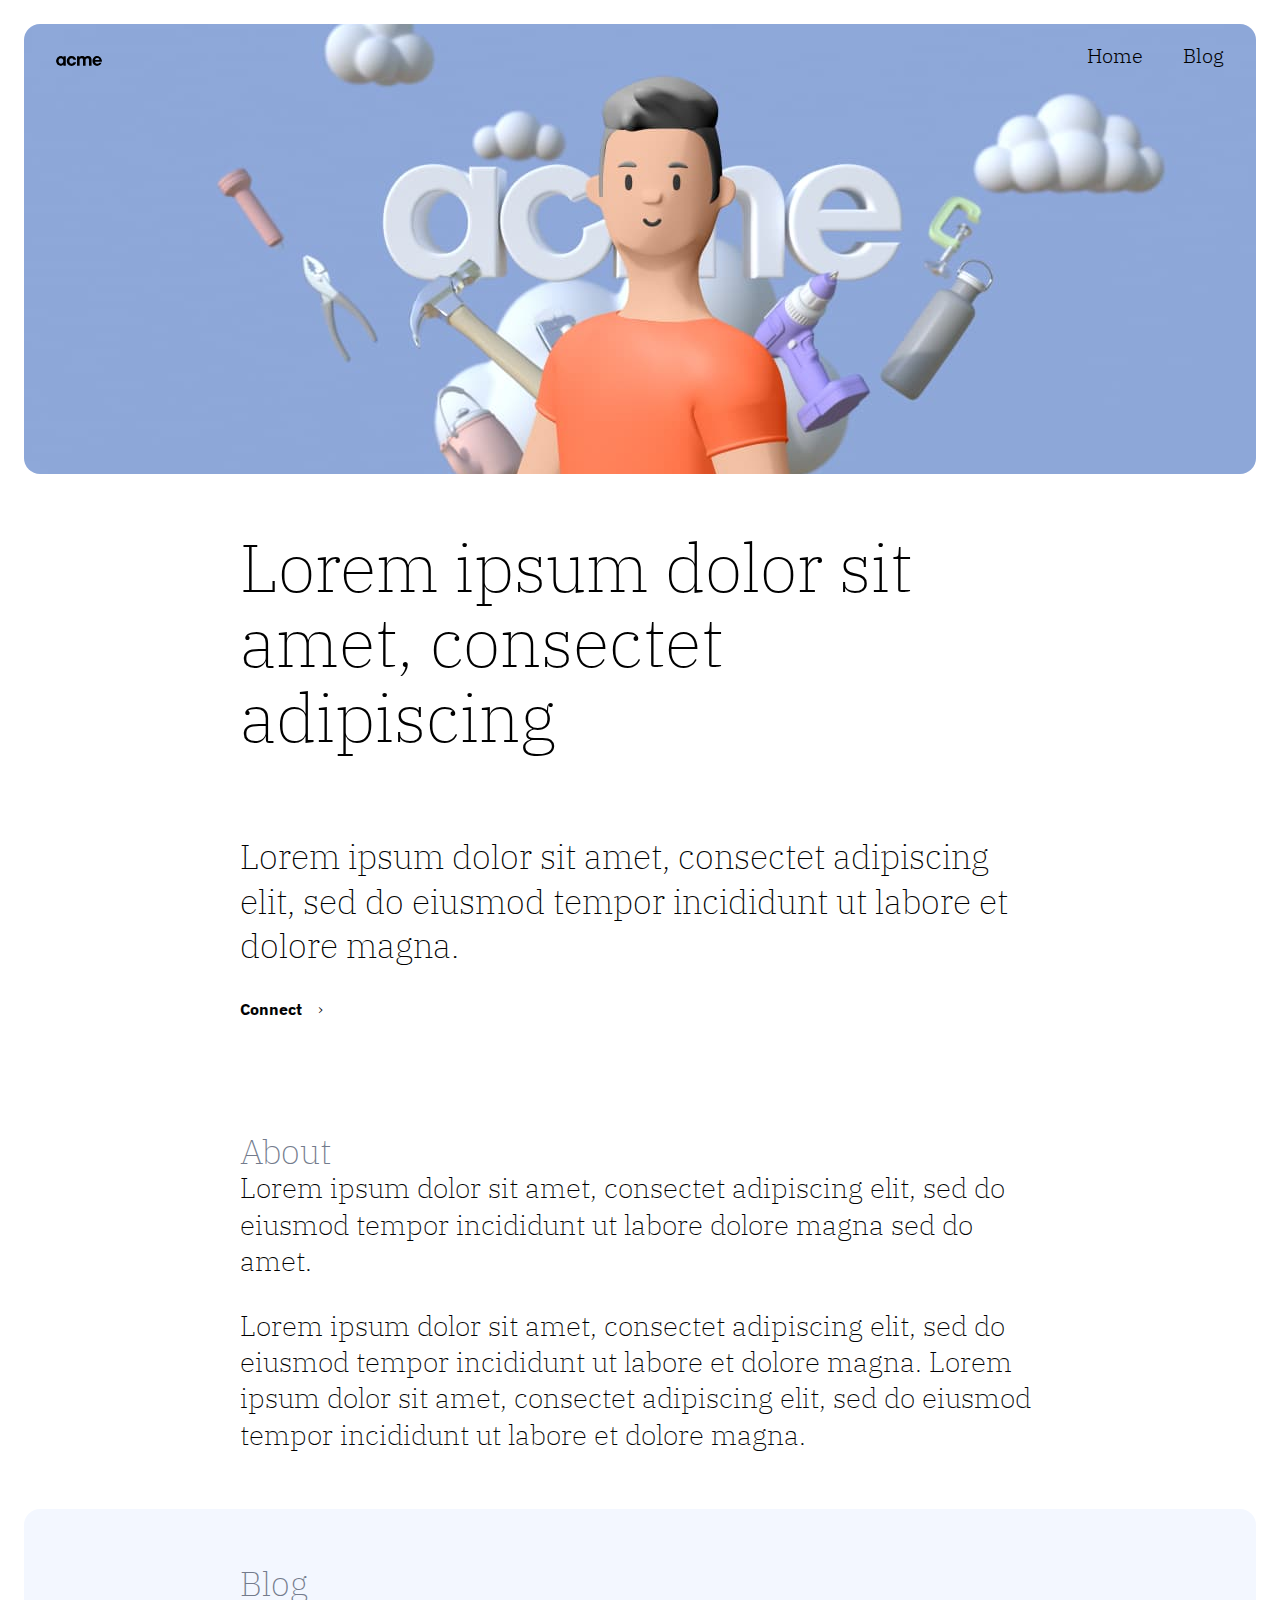
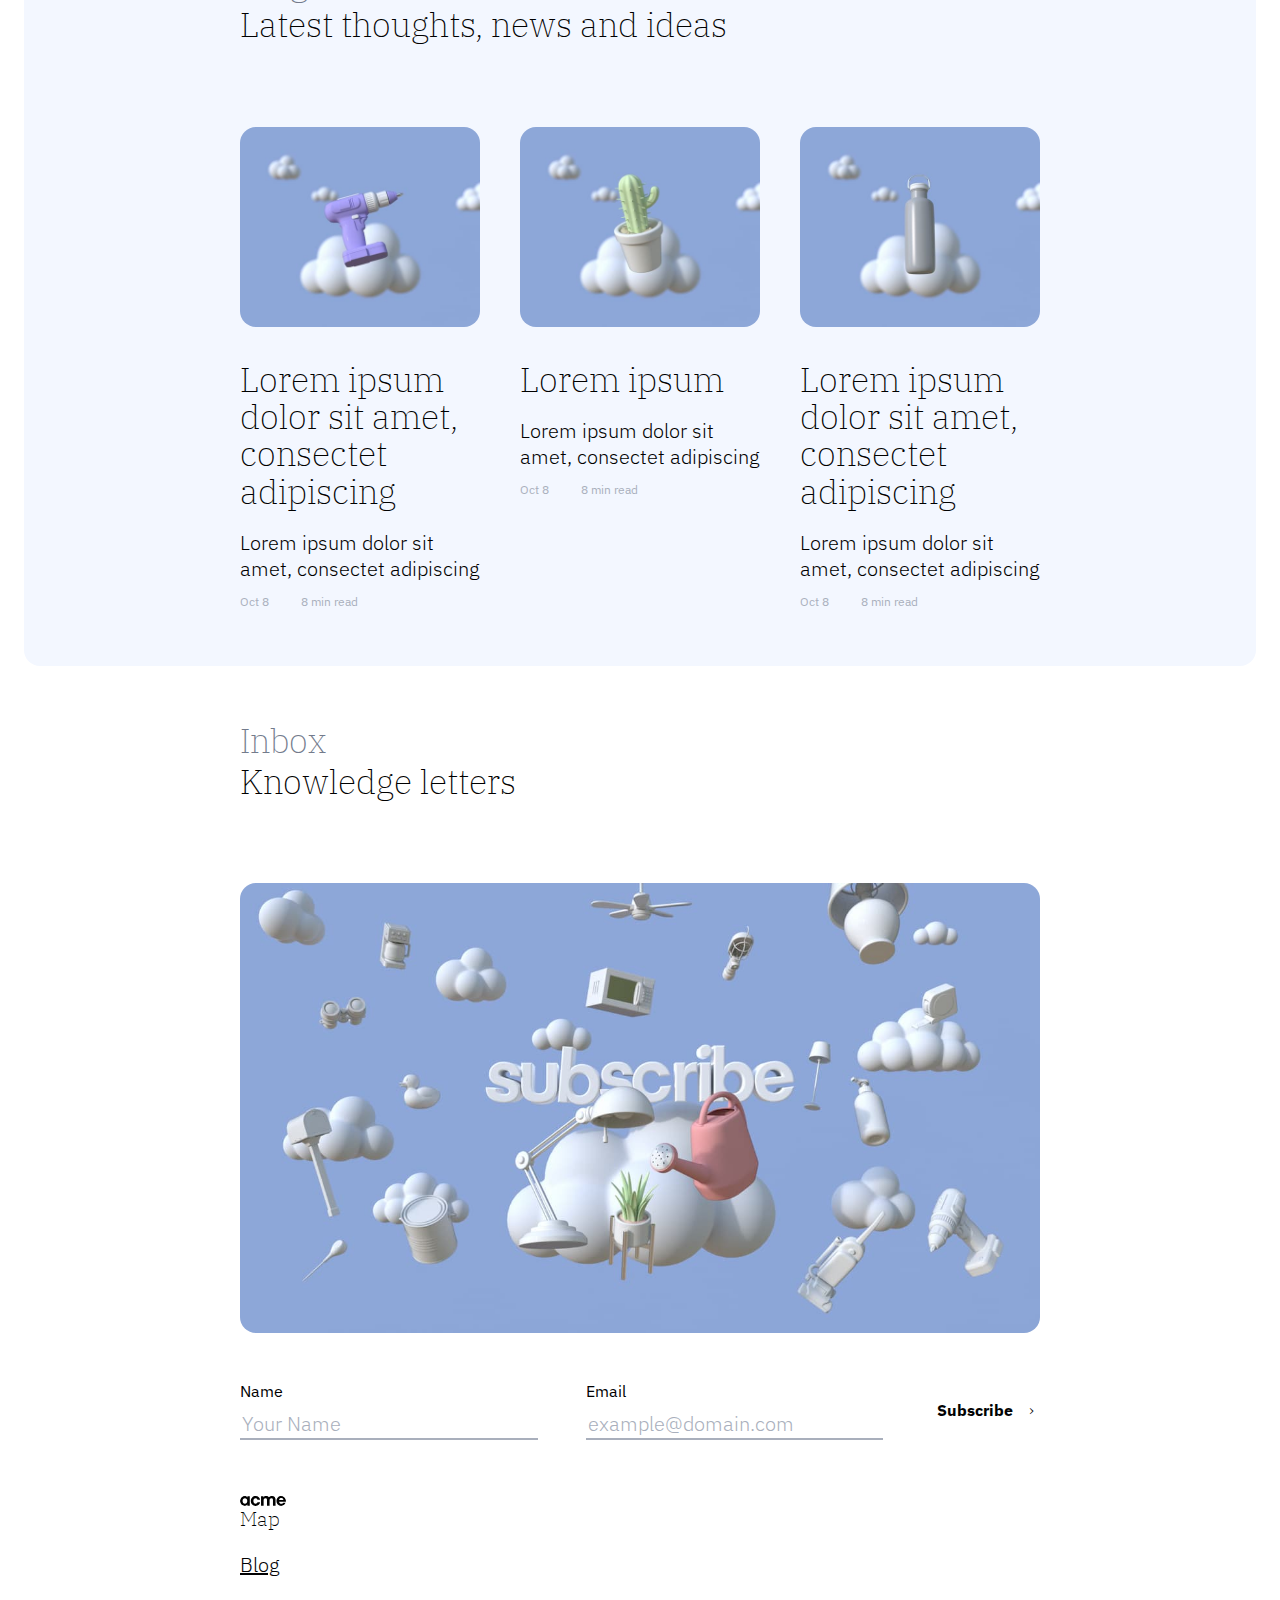
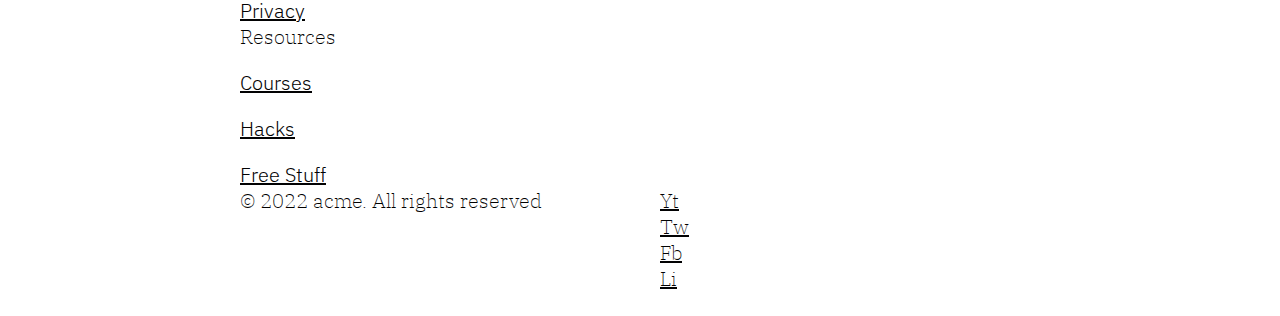
==== index.html @ b39e0bd2 "fixed form in cta section" ====
<!DOCTYPE html>
<html lang="en">
  <head>
    <meta charset="UTF-8" />
    <meta name="viewport" content="width=device-width, initial-scale=1.0" />
    <title>Document</title>
    <link
      href="https://fonts.googleapis.com/css2?family=IBM+Plex+Sans:wght@300;400;600&family=IBM+Plex+Serif:wght@200&display=swap"
      rel="stylesheet"
    />

    <link rel="stylesheet" href="style.css" />
  </head>

  <body>
    <header class="primary-header primary-header--bg">
      <div class="primary-header__inner">
        <a href="index.html" aria-label="acme home page">
          <img src="img/logo.svg" alt="" class="logo" />
        </a>
        <nav class="primary-nav">
          <ul class="primary-nav__list">
            <li><a href="index.html">Home</a></li>
            <li><a href="blog.html">Blog</a></li>
          </ul>
        </nav>
      </div>
    </header>

    <section class="intro text-serif">
      <div class="wrapper flow-content">
        <h1 class="page-title">
          Lorem ipsum dolor sit amet, consectet adipiscing
        </h1>
        <p class="page-intro xl-spacer">
          Lorem ipsum dolor sit amet, consectet adipiscing elit, sed do eiusmod
          tempor incididunt ut labore et dolore magna.
        </p>
        <a href="#" class="btn flow-content">Connect</a>
      </div>
    </section>

    <section class="about text-500 text-serif">
      <div class="wrapper">
        <header>
          <h2 class="section-title">About</h2>
        </header>
        <div class="flow-content">
          <p>
            Lorem ipsum dolor sit amet, consectet adipiscing elit, sed do
            eiusmod tempor incididunt ut labore dolore magna sed do amet.
          </p>
          <p>
            Lorem ipsum dolor sit amet, consectet adipiscing elit, sed do
            eiusmod tempor incididunt ut labore et dolore magna. Lorem ipsum
            dolor sit amet, consectet adipiscing elit, sed do eiusmod tempor
            incididunt ut labore et dolore magna.
          </p>
        </div>
      </div>
    </section>

    <section class="recent-articles bg-primary">
      <div class="wrapper">
        <header>
          <h2 class="section-title">Blog</h2>
          <p class="section-subtitle">Latest thoughts, news and ideas</p>
        </header>

        <div class="flex-split xl-spacer">
          <article class="article-preview flow-content">
            <img src="img/blog-1.jpg" alt="electric drill" />
            <h3>Lorem ipsum dolor sit amet, consectet adipiscing</h3>
            <p>Lorem ipsum dolor sit amet, consectet adipiscing</p>
            <div class="info">
              <time datetime="2020-10-08">Oct 8</time>
              <p>8 min read</p>
            </div>
          </article>
          <article class="article-preview flow-content">
            <img src="img/blog-2.jpg" alt="cactus" />
            <h3>Lorem ipsum</h3>
            <p>Lorem ipsum dolor sit amet, consectet adipiscing</p>
            <div class="info">
              <time datetime="2020-10-08">Oct 8</time>
              <p>8 min read</p>
            </div>
          </article>
          <article class="article-preview flow-content">
            <img src="img/blog-3.jpg" alt="insulated water bottle" />
            <h3>Lorem ipsum dolor sit amet, consectet adipiscing</h3>
            <p>Lorem ipsum dolor sit amet, consectet adipiscing</p>
            <div class="info">
              <time datetime="2020-10-08">Oct 8</time>
              <p>8 min read</p>
            </div>
          </article>
        </div>
      </div>
    </section>

    <section class="cta">
      <div class="wrapper">
        <header>
          <h2 class="section-title">Inbox</h2>
          <p class="section-subtitle">Knowledge letters</p>
        </header>
        <img class="xl-spacer" src="img/newsletter.jpg" alt="" />

        <form action="" method="post" class="newsletter">
          <div>
            <label for="">Name</label>
            <input type="text" placeholder="Your Name" />
          </div>
          <div>
            <label for="">Email</label>
            <input type="email" placeholder="example@domain.com" />
          </div>
          <button class="btn" type="submit">Subscribe</button>
        </form>
      </div>
    </section>

    <footer class="primary-footer">
      <div class="wrapper">
        <div class="primary-footer__inner">
          <a href="index.html" aria-label="acme home page"
            ><img src="img/logo.svg" alt=""
          /></a>
          <dl class="flow-content">
            <dt class="text-serif">Map</dt>
            <dd><a href="#">Blog</a></dd>
            <dd><a href="#">Privacy</a></dd>
          </dl>
          <dl class="flow-content">
            <dt class="text-serif">Resources</dt>
            <dd><a href="#">Courses</a></dd>
            <dd><a href="#">Hacks</a></dd>
            <dd><a href="#">Free Stuff</a></dd>
          </dl>
        </div>
        <div class="flex-split text-serif">
          <p class="copyright">© 2022 acme. All rights reserved</p>
          <ul class="footer-social">
            <li><a href="#">Yt</a></li>
            <li><a href="#">Tw</a></li>
            <li><a href="#">Fb</a></li>
            <li><a href="#">Li</a></li>
          </ul>
        </div>
      </div>
    </footer>
  </body>
</html>
---- style.css ----
/* CSS CUSTOM PROPERTIES */
:root {
    --ff-sans: "IBM Plex Sans", sans-serif;
    --ff-serif: "IBM Plex Serif", serif;

    /* small screen font-sizes */
    --fs-200: .75rem; /* all small text */
    --fs-300: 1rem;  /* links and buttons */
    --fs-400: 1.25rem;  /* body */
    --fs-500: 1.375rem;  /* card titles */
    --fs-600: 1.75rem;  /* section titles and sub */
    --fs-800: 2.125rem;  /* primary title */

    --fw-200: 200;
    --fw-300: 300;
    --fw-400: 400;
    --fw-600: 600;
    --fw-700: 700;

    --clr-neutral-100: #fff;
    --clr-neutral-200: #eef1f6;
    --clr-neutral-300: #a9afbc;
    --clr-neutral-400: #737b8c;
    --clr-neutral-500: #434956;
    --clr-neutral-800: #020203;

    --clr-primary-300: #f3f7ff; /* bg */
    --clr-primary-400: #8ea8da; /* link and button hovers */

    --borderRad: 1rem;
}

@media (min-width: 40em) {
    :root {
        --fs-500: 1.75rem; /* card titles */
        --fs-600: 2.125rem; /* titles and subs */
        --fs-800: 4.25rem; /* priamry title */
    }
}

/* RESET */

*,
*::before,
*::after {
    box-sizing: border-box;
}

h1,
.h1,
h2,
.h2,
h3,
.h3,
h4,
.h4 {
    line-height: 1.1;
}

body,
h1,
h2,
h3,
p,
dl,
dd,
figure {
    margin: 0;
}

ul[class],
ol[class] {
    list-style: none;
    padding: 0;
}

input,
button,
textarea,
select {
    font: inherit;
}

img {
    max-width: 100%;
    height: 100%;
    display: block;
    border-radius: var(--borderRad);
}

/* GENERAL STYLES */

body {
    font-family: var(--ff-sans);
    font-size: var(--fs-400);
    font-weight: var(--fw-300);
    padding: 1.5rem;
    line-height: 1.3;
}

/* TYPOGRAPHY */

h1,
h2,
h3,
.section-subtitle,
.text-serif {
    font-family: var(--ff-serif);
    font-weight: var(--fw-200);
}

a {
    font-weight: var(--fw-700);
    font-weight: var(--fs-300);
    color: var(--clr-neutral-800);
}

a:hover,
a:focus {
    color: var(--clr-primary-400);
}

.text-500 {
    font-size: var(--fs-500);
}

.page-title {
    font-size: var(--fs-800);
}

.page-intro {
    font-size: var(--fs-600);
}

.section-title {
    font-size: var(--fs-600);
    color: var(--clr-neutral-400);
    
}

.section-subtitle {
    font-size: var(--fs-600);
}

/* UTILITY CLASSES */

.bg-primary {
    background-color: var(--clr-primary-300);
    border-radius: var(--borderRad);
    padding-left: 1rem;
    padding-right: 1rem;
}

.wrapper {
    max-width: 50rem;
    margin: 0 auto;
}

.flow-content > * + * {
    margin-top: var(--flow-spacer, 1em);
}

.flex-split {
    display: flex;
    flex-direction: column;
}

.flex-split > * + * {
    margin: 4rem 0 0 0;
}

.flex-split > * {
    flex-basis: 100%;
}

@media (min-width: 40em) {
    .flex-split {
        flex-direction: row;
    }

    .flex-split > * + * {
        margin: 0 0 0 2.5rem;
    }
}

.xl-spacer {
    margin-top: 5rem;
}



/* HEADER & NAVIGATION */

.primary-header {
  background-color: var(--clr-primary-300);
  min-height: 50vh;
  padding: 2rem;
  border-radius: var(--borderRad);
}

.primary-header--bg {
    background-image: url(img/hero.jpg);
    background-size: cover;
    background-position: center;
}

.primary-nav {
    position: fixed;
    bottom: 0.5em;
    left: 0.5em;
    right: 0.5em;
    border-radius: var(--borderRad);
    background: var(--clr-neutral-800);
    font-family: var(--ff-serif);
}

.primary-nav ul {
    display: flex;
    justify-content: space-around;
    margin: 0;
    padding: 1em 0;
}

.primary-nav li {
    line-height: 0;
}

.primary-nav a {
    color: var(--clr-neutral-200);
    text-decoration: none;
}

@media (min-width: 40em) {
    .primary-nav {
        position: static;
        background: transparent;
    }

    .primary-nav a {
        color: inherit;
        text-decoration: none;
    }

    .primary-header__inner {
        display: flex;
        justify-content: space-between;
    }

    .primary-nav ul {
        padding: 0;
    }

    .primary-nav li {
        margin-left: 2em;
    }
}

/* COMPONENTS */

.btn {
    display: inline-block;
    cursor: pointer;
    border: 0;
    background: none;
    font-weight: var(--fw-700);
    font-size: var(--fs-300);
    font-family: var(--ff-sans);
    text-decoration: none;
    color: var(--clr-neutral-800);
}

.btn::after {
    content: "\203A";
    margin-left: 1em;
    font-weight: var(--fw-300);
}

.btn:hover,
.btn:focus {
    color: var(--clr-primary-400);
}

/* GENERAL LAYOUT */

section {
    padding: 2.5rem 0;
}

@media (min-width: 40em) {
    section {
        padding: 3.5rem;
    }
}

/* ARTICLES */

.article-preview h3 {
    font-size: var(--fs-600);
    font-weight: var(--fw-200);
}

.article-preview img {
    object-fit: cover;
    height: 12.5rem;
    width: 100%;
}

.article-preview .info {
    display: flex;
    font-weight: var(--fw-400);
    font-size: var(--fs-200);
    color: var(--clr-neutral-300);
}

 .article-preview .info > *:first-child {
    margin-right: 2rem;
} 

/* .article-text {
    font-family: var(--ff-sans);
    font-weight: var(--fw-200);
} */

.article-time {
    font-size: var(--fs-200);
    color: var(--clr-neutral-400);
}

/* CTA */

.cta form {
    display: flex;
    flex-direction: column;
    gap: 3rem;
    margin-top: 3rem;
}

.cta form > div {
    flex: 1 1 100%;
}

.cta input {
    width: 100%;
    border: 0;
    border-bottom: 2px solid var(--clr-neutral-300);
}

.cta input:focus {
    border-color: var(--clr-primary-400);
    border-width: 4px;
}

.cta input::placeholder {
    color: var(--clr-neutral-300);
    opacity: 1;
}

.cta label {
    display: block;
    margin-bottom: 0.5em;
    font-size: var(--fs-300);
    font-weight: var(--fw-400);
}

.cta button {
    align-self: center;
}

@media (min-width: 40em) {
    .cta form {
        flex-direction: row;
    }

    .cta button {
        align-self: center;
    }
}

/* FOOTER */

/* HOMEPAGE STYLES */

.intro {
    --flow-spacer: 2em;
}
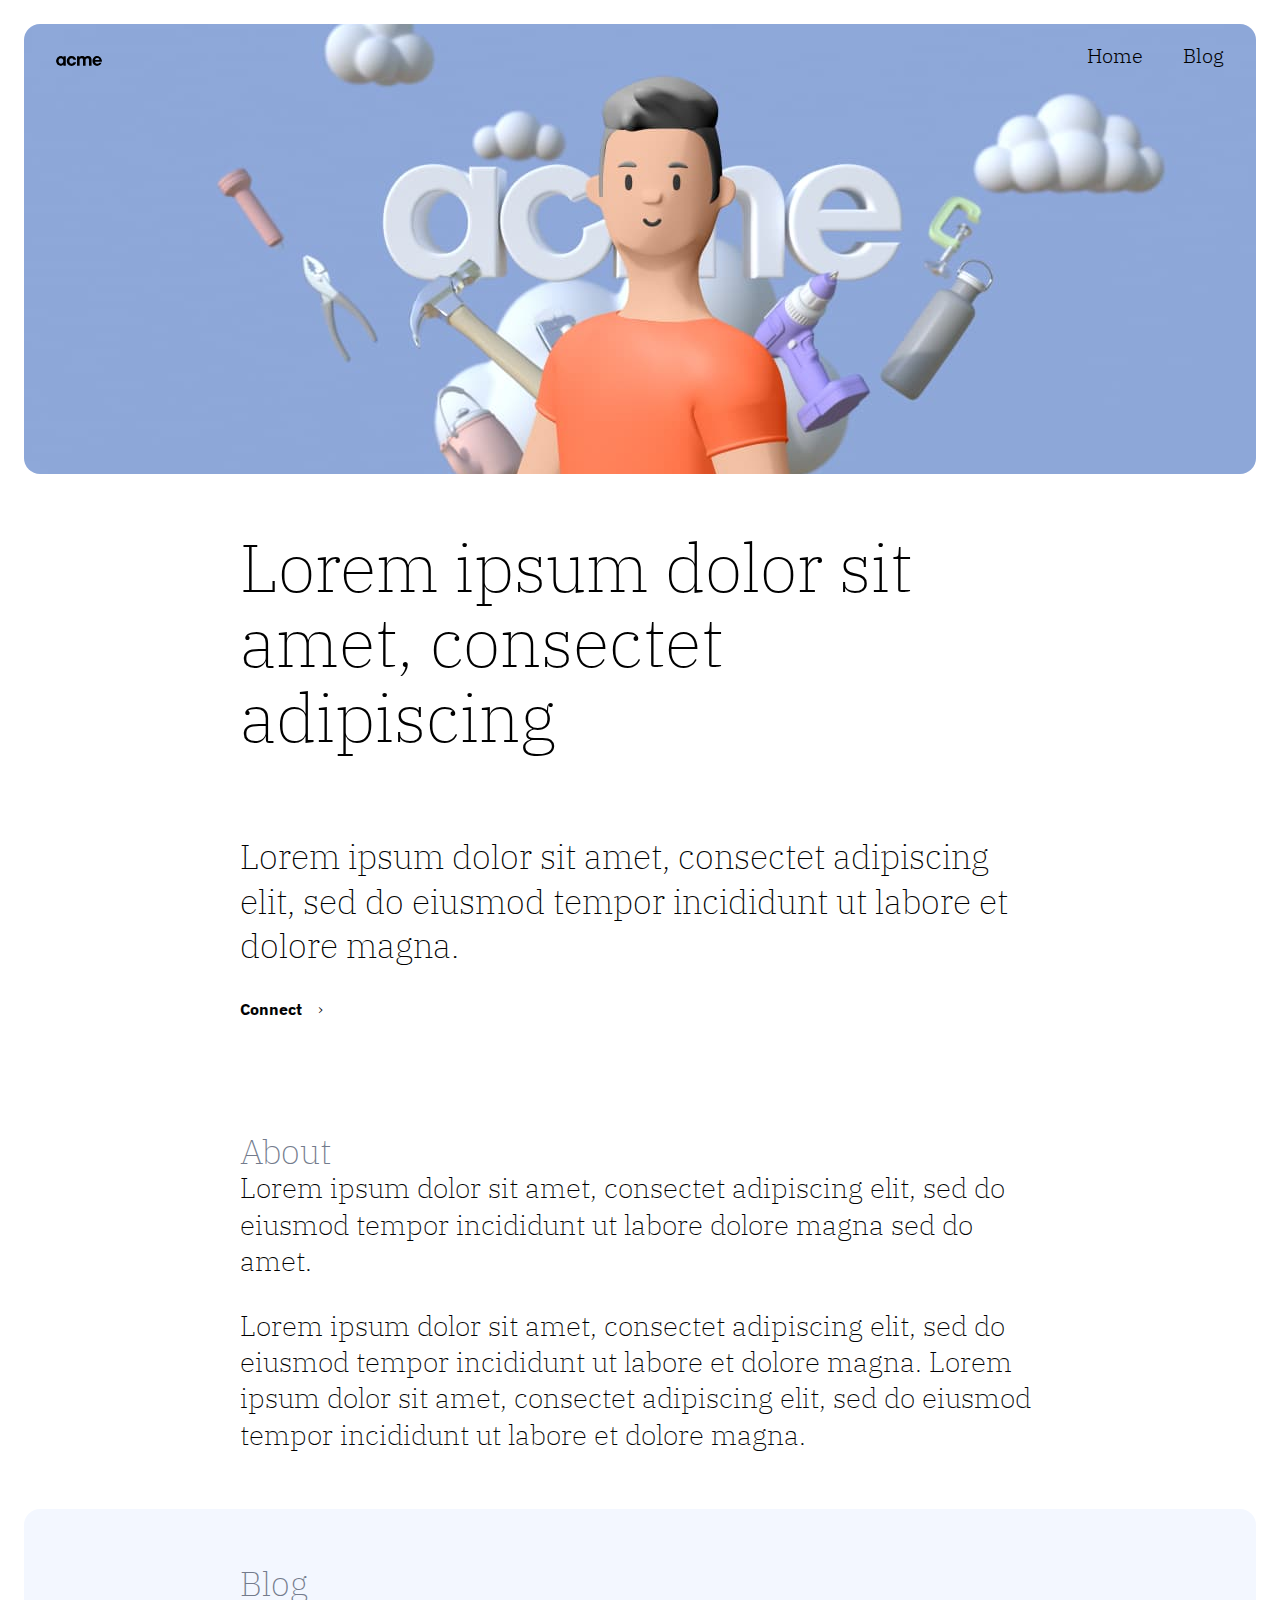
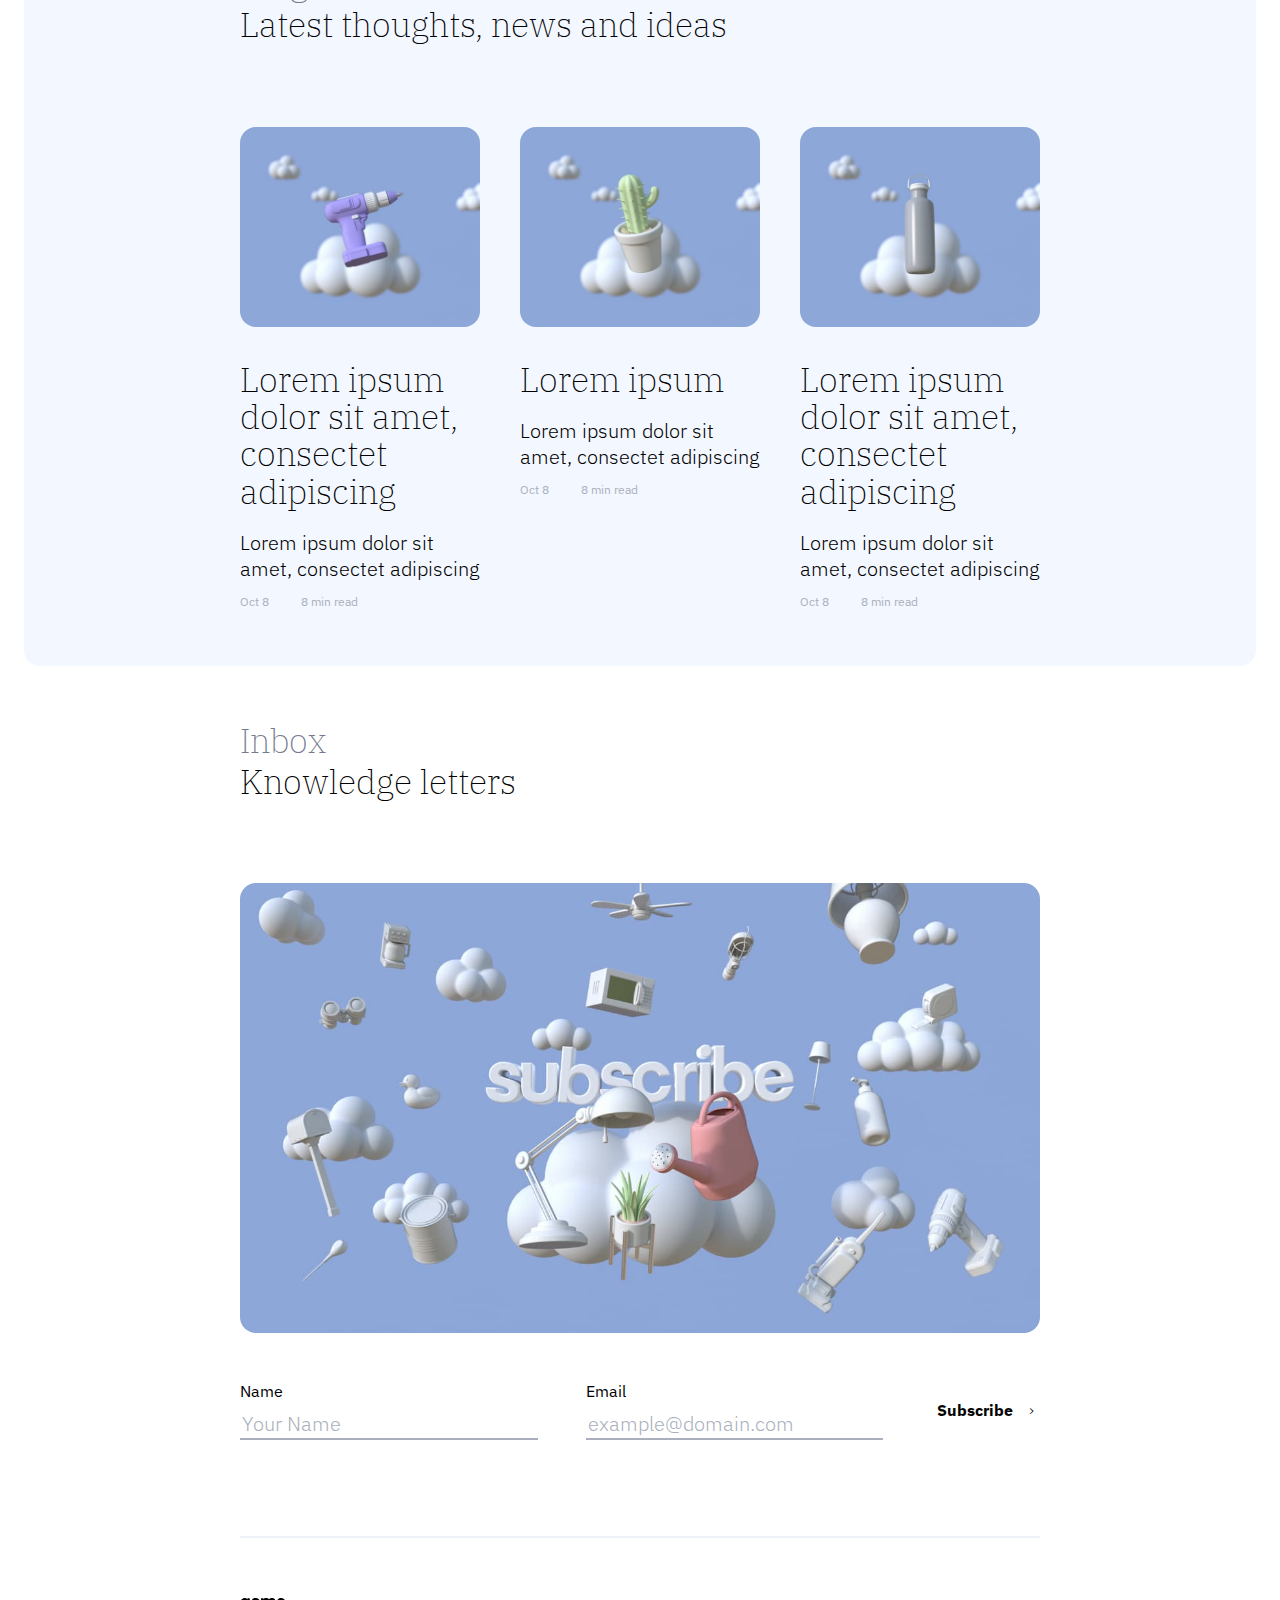
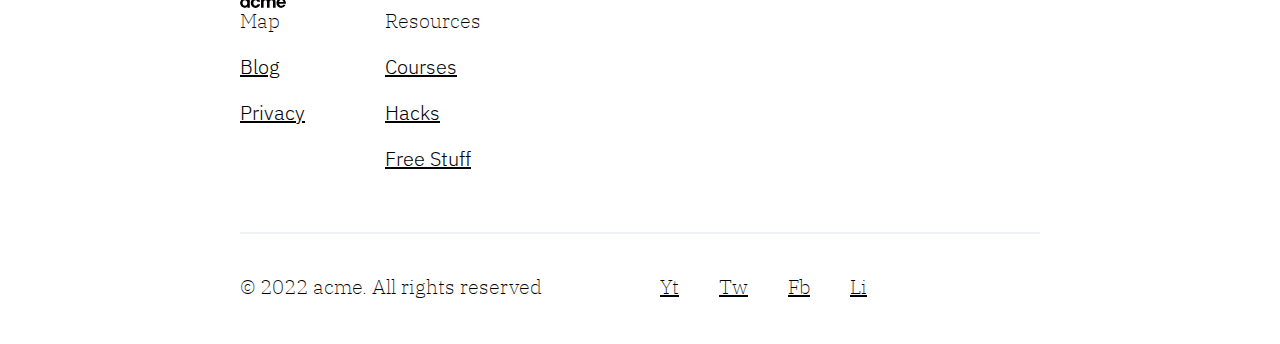
==== commit 3bd4c185: "id and name added to input in form" ====
--- a/index.html
+++ b/index.html
@@ -109,12 +109,17 @@
 
         <form action="" method="post" class="newsletter">
           <div>
-            <label for="">Name</label>
-            <input type="text" placeholder="Your Name" />
+            <label for="name">Name</label>
+            <input type="text" id="name" placeholder="Your Name" name="name" />
           </div>
           <div>
-            <label for="">Email</label>
-            <input type="email" placeholder="example@domain.com" />
+            <label for="email">Email</label>
+            <input
+              type="email"
+              id="email"
+              name="email"
+              placeholder="example@domain.com"
+            />
           </div>
           <button class="btn" type="submit">Subscribe</button>
         </form>
@@ -127,17 +132,19 @@
           <a href="index.html" aria-label="acme home page"
             ><img src="img/logo.svg" alt=""
           /></a>
-          <dl class="flow-content">
-            <dt class="text-serif">Map</dt>
-            <dd><a href="#">Blog</a></dd>
-            <dd><a href="#">Privacy</a></dd>
-          </dl>
-          <dl class="flow-content">
-            <dt class="text-serif">Resources</dt>
-            <dd><a href="#">Courses</a></dd>
-            <dd><a href="#">Hacks</a></dd>
-            <dd><a href="#">Free Stuff</a></dd>
-          </dl>
+          <div class="footer-nav">
+            <dl class="flow-content">
+              <dt class="text-serif">Map</dt>
+              <dd><a href="#">Blog</a></dd>
+              <dd><a href="#">Privacy</a></dd>
+            </dl>
+            <dl class="flow-content">
+              <dt class="text-serif">Resources</dt>
+              <dd><a href="#">Courses</a></dd>
+              <dd><a href="#">Hacks</a></dd>
+              <dd><a href="#">Free Stuff</a></dd>
+            </dl>
+          </div>
         </div>
         <div class="flex-split text-serif">
           <p class="copyright">© 2022 acme. All rights reserved</p>
--- a/style.css
+++ b/style.css
@@ -378,6 +378,35 @@
 
 /* FOOTER */
 
+footer {
+    padding-bottom: 1em;
+}
+
+.primary-footer__inner {
+    --border: 2px solid var(--clr-neutral-200);
+    border-top: var(--border);
+    border-bottom: var(--border);
+    padding: 3em 0;
+    margin: 2em 0;
+}
+
+.footer-nav {
+    display: flex;
+}
+
+.footer-nav > *:first-child {
+    margin-right: 4em;
+}
+
+.footer-social {
+    display: flex;
+    gap: 2em;
+}
+
+.footer-social a {
+    font-weight: var(--fw-200);
+}
+
 /* HOMEPAGE STYLES */
 
 .intro {
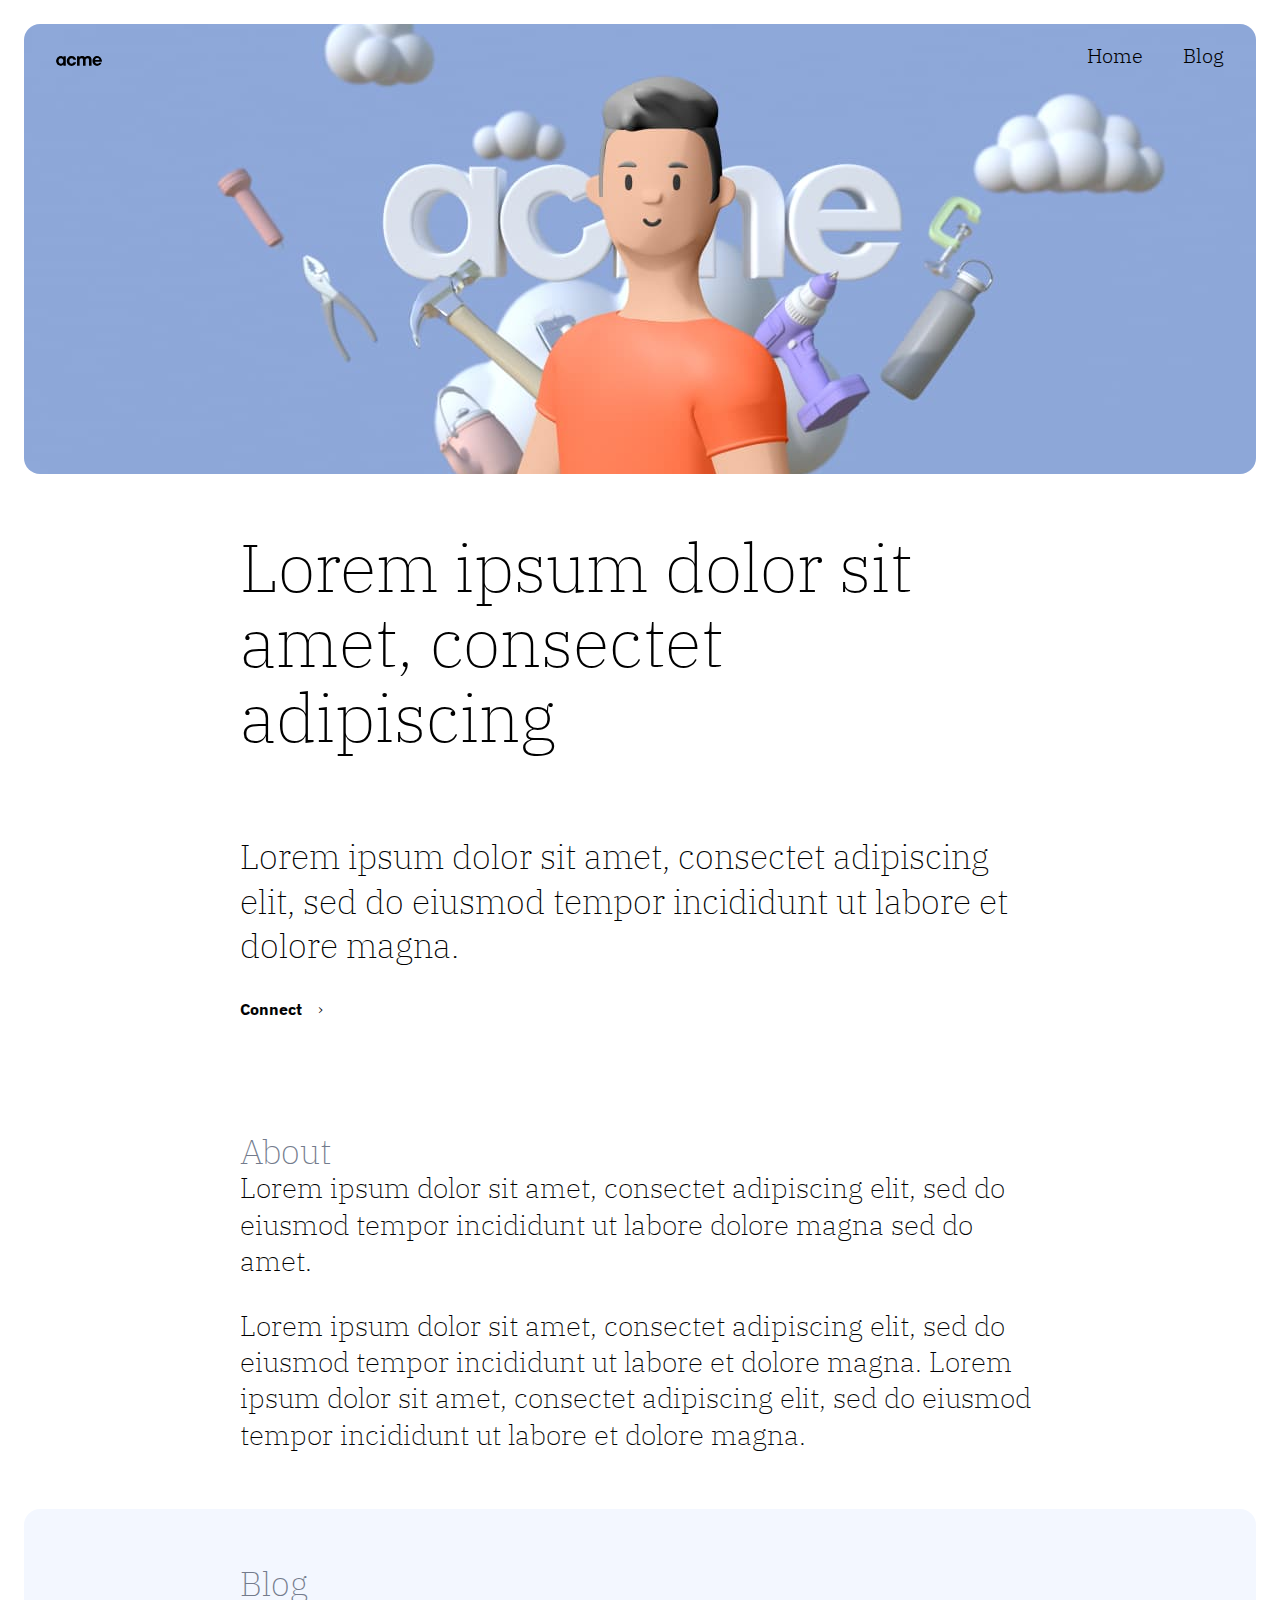
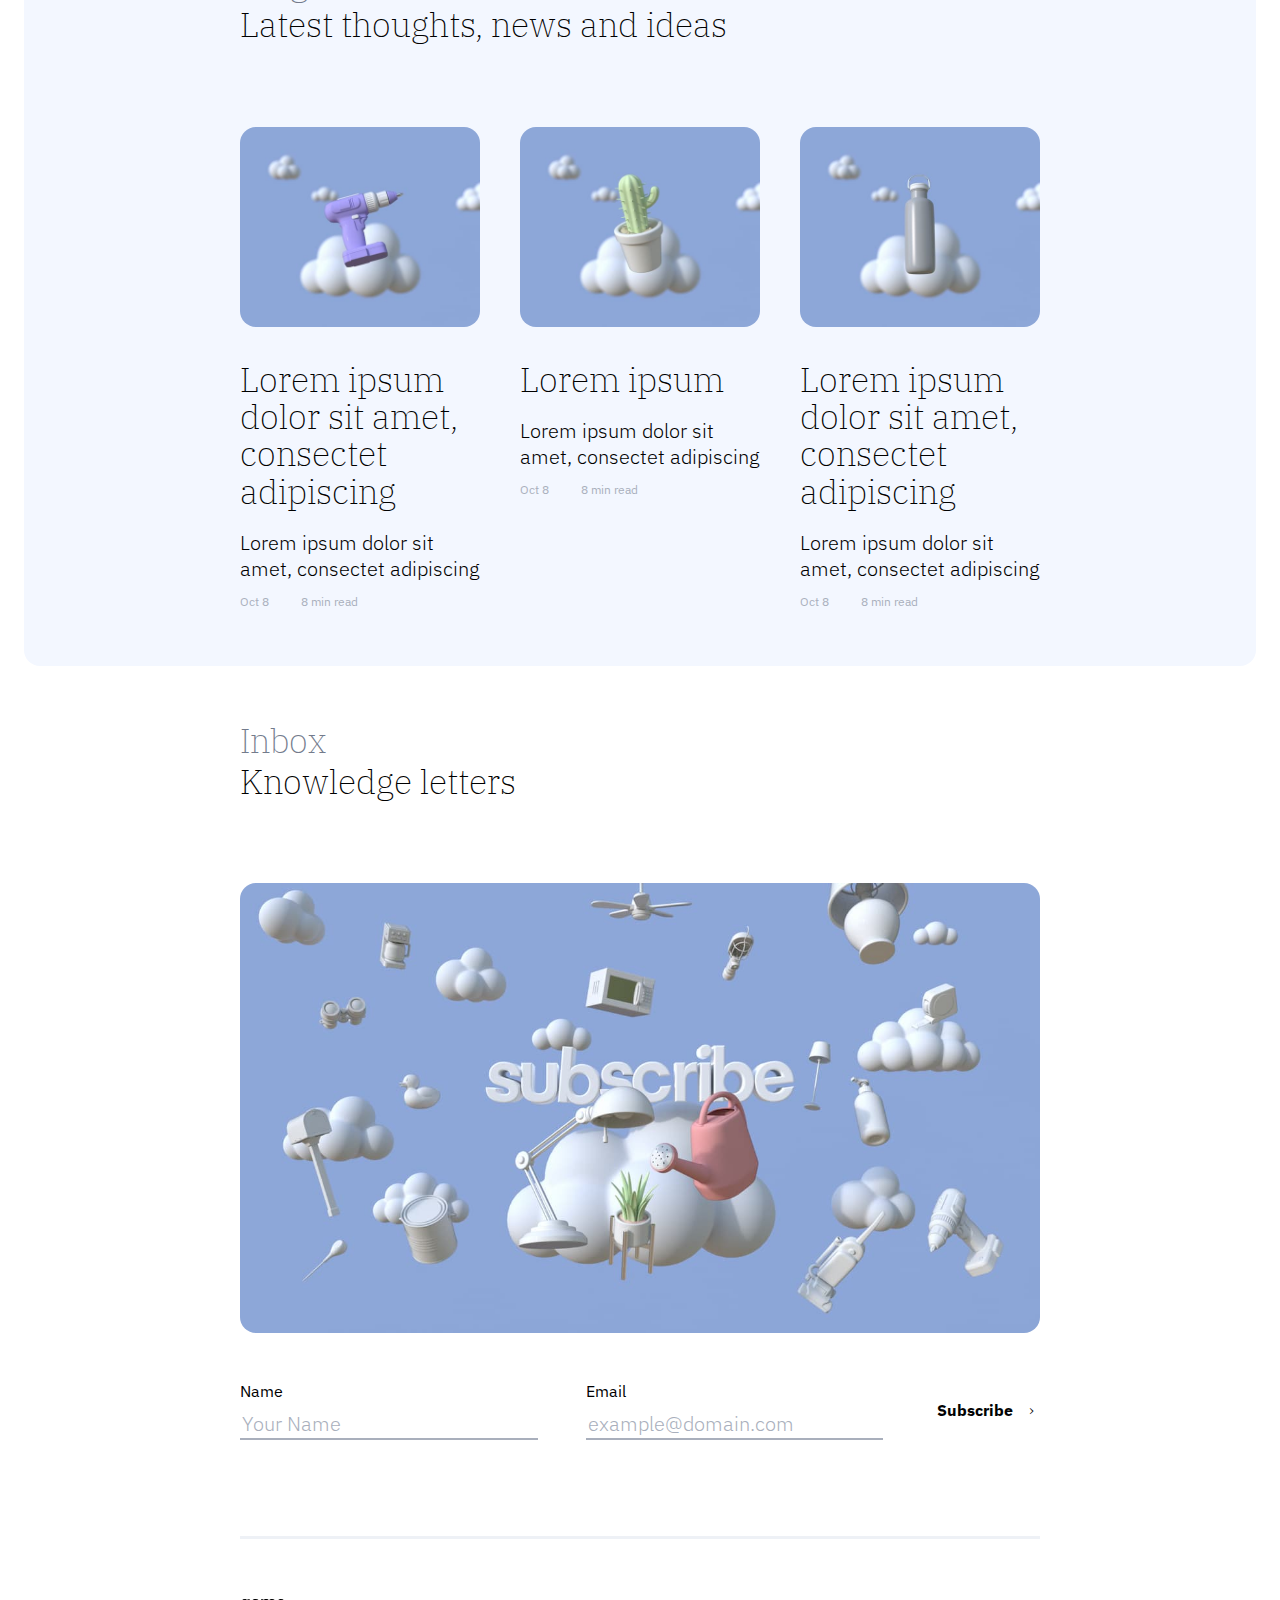
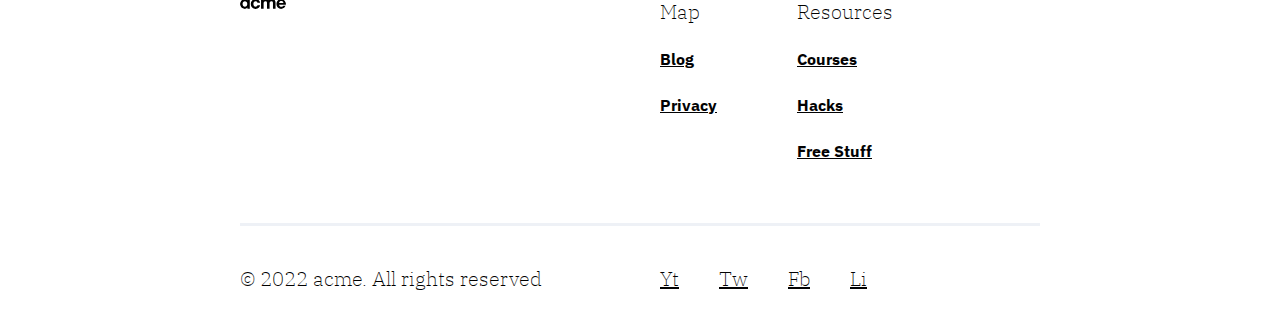
==== commit e6311b88: "style footer section" ====
--- a/index.html
+++ b/index.html
@@ -128,14 +128,14 @@
 
     <footer class="primary-footer">
       <div class="wrapper">
-        <div class="primary-footer__inner">
+        <div class="primary-footer__inner flex-split">
           <a href="index.html" aria-label="acme home page"
             ><img src="img/logo.svg" alt=""
           /></a>
           <div class="footer-nav">
             <dl class="flow-content">
               <dt class="text-serif">Map</dt>
-              <dd><a href="#">Blog</a></dd>
+              <dd><a href="blog.html">Blog</a></dd>
               <dd><a href="#">Privacy</a></dd>
             </dl>
             <dl class="flow-content">
--- a/style.css
+++ b/style.css
@@ -83,7 +83,7 @@
 
 img {
     max-width: 100%;
-    height: 100%;
+    /* height: 100%; */
     display: block;
     border-radius: var(--borderRad);
 }
@@ -363,7 +363,7 @@
 }
 
 .cta button {
-    align-self: center;
+    align-self: flex-start;
 }
 
 @media (min-width: 40em) {
@@ -383,7 +383,7 @@
 }
 
 .primary-footer__inner {
-    --border: 2px solid var(--clr-neutral-200);
+    --border: 3px solid var(--clr-neutral-200);
     border-top: var(--border);
     border-bottom: var(--border);
     padding: 3em 0;
@@ -398,6 +398,18 @@
     margin-right: 4em;
 }
 
+.footer-nav a {
+    font-weight: var(--fw-700);
+    font-size: var(--fs-300);
+    color: var(--clr-neutral-800);
+}
+
+.footer-nav a:hover,
+.footer-nav a:focus {
+    color: var(--clr-primary-400);
+    text-decoration: none;
+}
+
 .footer-social {
     display: flex;
     gap: 2em;
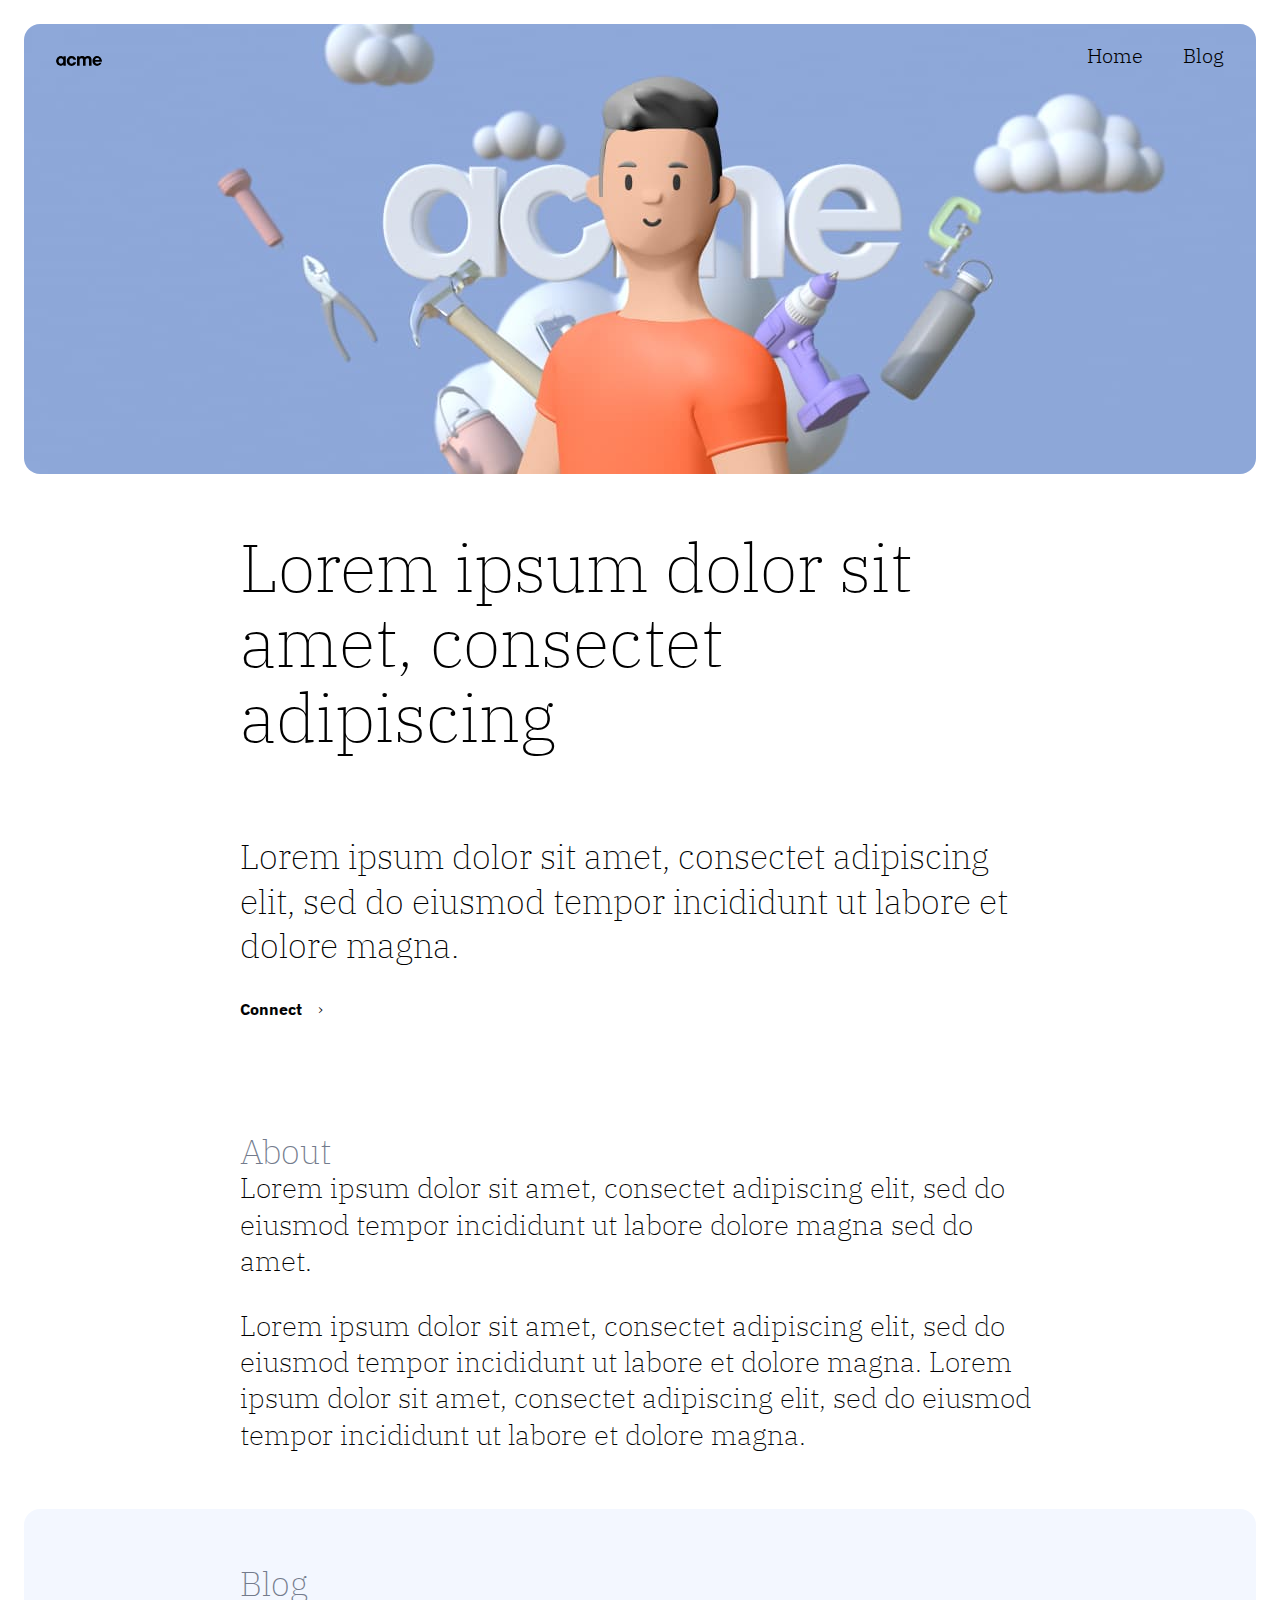
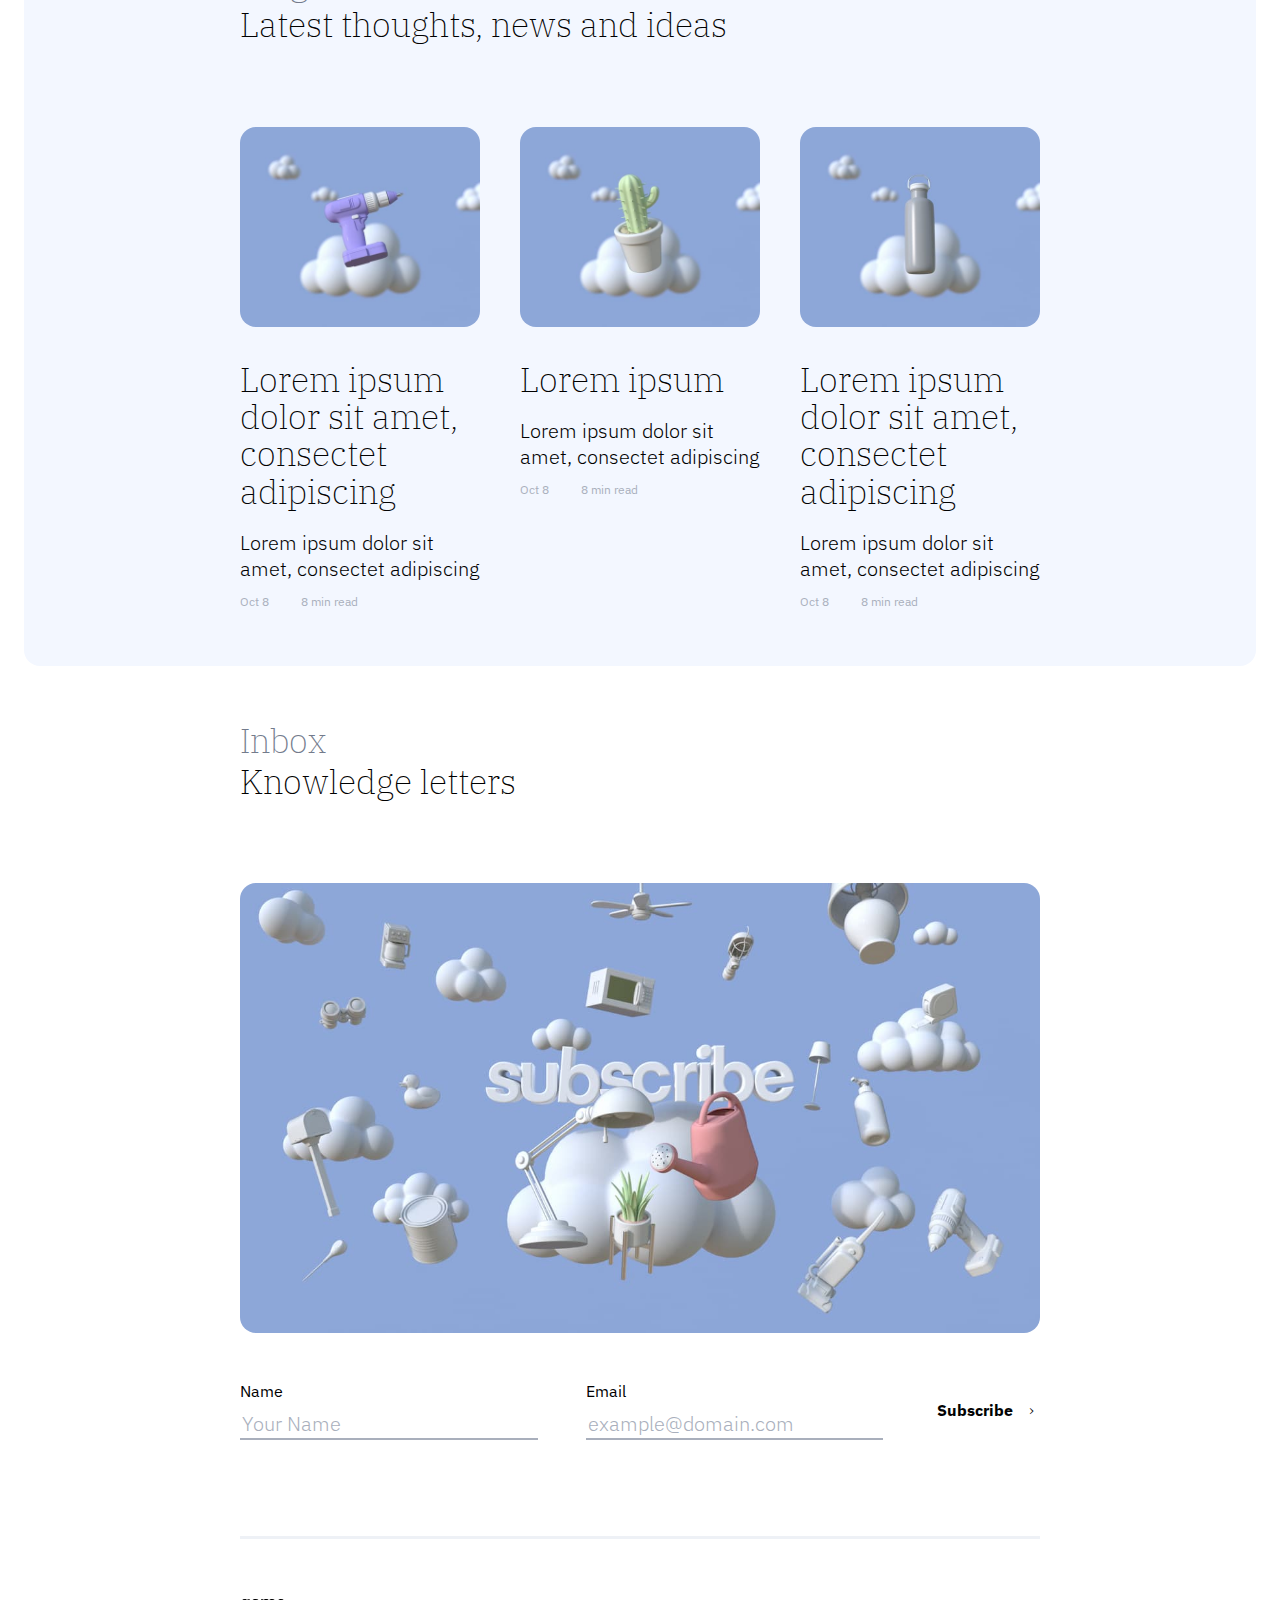
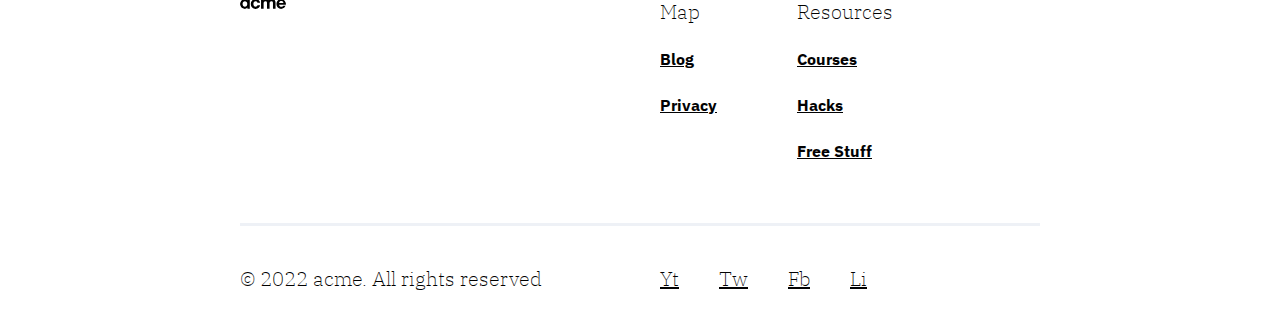
==== commit 19511922: "add link to cards" ====
--- a/index.html
+++ b/index.html
@@ -3,7 +3,7 @@
   <head>
     <meta charset="UTF-8" />
     <meta name="viewport" content="width=device-width, initial-scale=1.0" />
-    <title>Document</title>
+    <title>CSS Final Project</title>
     <link
       href="https://fonts.googleapis.com/css2?family=IBM+Plex+Sans:wght@300;400;600&family=IBM+Plex+Serif:wght@200&display=swap"
       rel="stylesheet"
@@ -12,8 +12,8 @@
     <link rel="stylesheet" href="style.css" />
   </head>
 
-  <body>
-    <header class="primary-header primary-header--bg">
+  <body class="page-home">
+    <header class="primary-header wrapper-hero">
       <div class="primary-header__inner">
         <a href="index.html" aria-label="acme home page">
           <img src="img/logo.svg" alt="" class="logo" />
@@ -69,9 +69,11 @@
 
         <div class="flex-split xl-spacer">
           <article class="article-preview flow-content">
-            <img src="img/blog-1.jpg" alt="electric drill" />
-            <h3>Lorem ipsum dolor sit amet, consectet adipiscing</h3>
-            <p>Lorem ipsum dolor sit amet, consectet adipiscing</p>
+            <a href="" class="flow-content"
+              ><img src="img/blog-1.jpg" alt="electric drill" />
+              <h3>Lorem ipsum dolor sit amet, consectet adipiscing</h3>
+              <p>Lorem ipsum dolor sit amet, consectet adipiscing</p>
+            </a>
             <div class="info">
               <time datetime="2020-10-08">Oct 8</time>
               <p>8 min read</p>
--- a/style.css
+++ b/style.css
@@ -132,14 +132,21 @@
     font-size: var(--fs-600);
 }
 
+.article-full h3,
 .section-title {
     font-size: var(--fs-600);
     color: var(--clr-neutral-400);
     
 }
 
+.article-full h3 + p,
 .section-subtitle {
     font-size: var(--fs-600);
+}
+
+.article-full h3 + p {
+    font-family: var(--ff-serif);
+    margin-top: 0;
 }
 
 /* UTILITY CLASSES */
@@ -151,6 +158,11 @@
     padding-right: 1rem;
 }
 
+.wrapper-hero {
+    max-width: 77.5rem;
+    margin: 0 auto;
+}
+
 .wrapper {
     max-width: 50rem;
     margin: 0 auto;
@@ -192,16 +204,57 @@
 /* HEADER & NAVIGATION */
 
 .primary-header {
-  background-color: var(--clr-primary-300);
+  padding: 2rem;
   min-height: 50vh;
-  padding: 2rem;
+  background-color: var(--clr-primary-400);
+  background-size: cover;
   border-radius: var(--borderRad);
-}
-
-.primary-header--bg {
+  display: flex;
+  flex-direction: column;
+}
+
+.primary-header .wrapper {
+    width: 100%;
+    margin-top: auto;
+    margin-bottom: auto;
+} 
+
+.primary-header .wrapper > * {
+    max-width: 10ch;
+}
+
+.page-home .primary-header {
     background-image: url(img/hero.jpg);
-    background-size: cover;
-    background-position: center;
+    background-position: center center;
+    background-repeat: no-repeat;
+}
+
+.page-blog .primary-header {
+    background-image: url(img/blog.jpg);
+    background-position: left center;
+}
+
+.page-article .primary-header {
+    background-image: url(img/article.jpg);
+    background-position: left center;
+    position: relative;
+    overflow: hidden;
+    z-index: 0;
+}
+
+.page-article .primary-header::after {
+    content: "";
+    position: absolute;
+    top: 0;
+    bottom: 0;
+    left: 0;
+    right: 0;
+    background: linear-gradient(
+        90deg,
+        rgba(255, 255, 255, 0.45),
+        rgba(255, 255, 255, 0)
+    );
+    z-index: -1;
 }
 
 .primary-nav {
@@ -253,6 +306,30 @@
     .primary-nav li {
         margin-left: 2em;
     }
+}
+
+.secondary-nav {
+    display: flex;
+    align-items: center;
+    margin: 2rem 0;
+}
+
+.secondary-nav > a:last-child {
+    margin-left: auto;
+}
+
+.categories {
+    display: flex;
+    margin: 0;
+    gap: 2rem;
+}
+
+.categories button {
+    cursor: pointer;
+    font-size: var(--fs-200);
+    text-transform: uppercase;
+    background: transparent;
+    border: 0;
 }
 
 /* COMPONENTS */
@@ -316,14 +393,23 @@
     margin-right: 2rem;
 } 
 
-/* .article-text {
-    font-family: var(--ff-sans);
-    font-weight: var(--fw-200);
-} */
+.article-preview:hover,
+.article-preview:focus {
+    cursor: pointer;
+    box-shadow: rgba(0, 0, 0, 0.35) 0px 5px 15px;
+    padding: .5rem;
+    border-radius: var(--borderRad);
+    transition: all 350ms ease-in-out;
+}
 
 .article-time {
     font-size: var(--fs-200);
     color: var(--clr-neutral-400);
+}
+
+.article-preview a {
+    text-decoration: none;
+    margin-left: auto;
 }
 
 /* CTA */
@@ -423,4 +509,82 @@
 
 .intro {
     --flow-spacer: 2em;
+}
+
+/* BLOG PAGE STYLES */
+
+.article-grid {
+    display: grid;
+    grid-template-columns: repeat(6, 1fr);
+    gap: 3em 2em;
+}
+
+.article-grid > * {
+    grid-column: 1 / -1;
+}
+
+.article-preview:hover,
+.article-preview:focus {
+    cursor: pointer;
+    box-shadow: rgba(0, 0, 0, 0.35) 0px 5px 15px;
+    padding: .5rem;
+    border-radius: var(--borderRad);
+    transition: all 350ms ease-in-out;
+}
+
+@media (min-width: 30em) {
+    .article-grid > *:not(:first-child) {
+        grid-column: span 3;
+    }
+}
+
+@media (min-width: 40em) {
+    .article-grid > *:not(:first-child) {
+        grid-column: 1 / -1;
+    }
+
+    .article-grid > .article-preview:first-child {
+        display: grid;
+        grid-template-columns: 1fr 1fr;
+        grid-template-rows: 1fr min-content 1fr;
+        gap: 1em 2em;
+    }
+
+    .article-grid > .article-preview:first-child img {
+        grid-row: span 3;
+        height: 17.5rem;
+    }
+
+    .article-grid > .article-preview:first-child > h3 {
+        margin-top: 2rem;
+    }
+
+    .article-grid > .article-preview:first-child > .info {
+        margin-bottom: auto;
+    }
+
+    .article-grid > *:nth-child(2),
+    .article-grid > *:nth-child(3) {
+        grid-column: span 3;
+    }
+
+    .article-grid > *:nth-child(4),
+    .article-grid > *:nth-child(5),
+    .article-grid > *:nth-child(6) {
+        grid-column: span 2;
+    }
+
+    .article-grid > *:nth-child(7),
+    .article-grid > *:nth-child(8) {
+        grid-column: span 3;
+    }
+}
+
+/* ARTICLES PAGE */
+
+.article-full {
+    --flow-spacer: 2em;
+    max-width: 40rem;
+    margin-left: auto;
+    margin-right: auto;
 }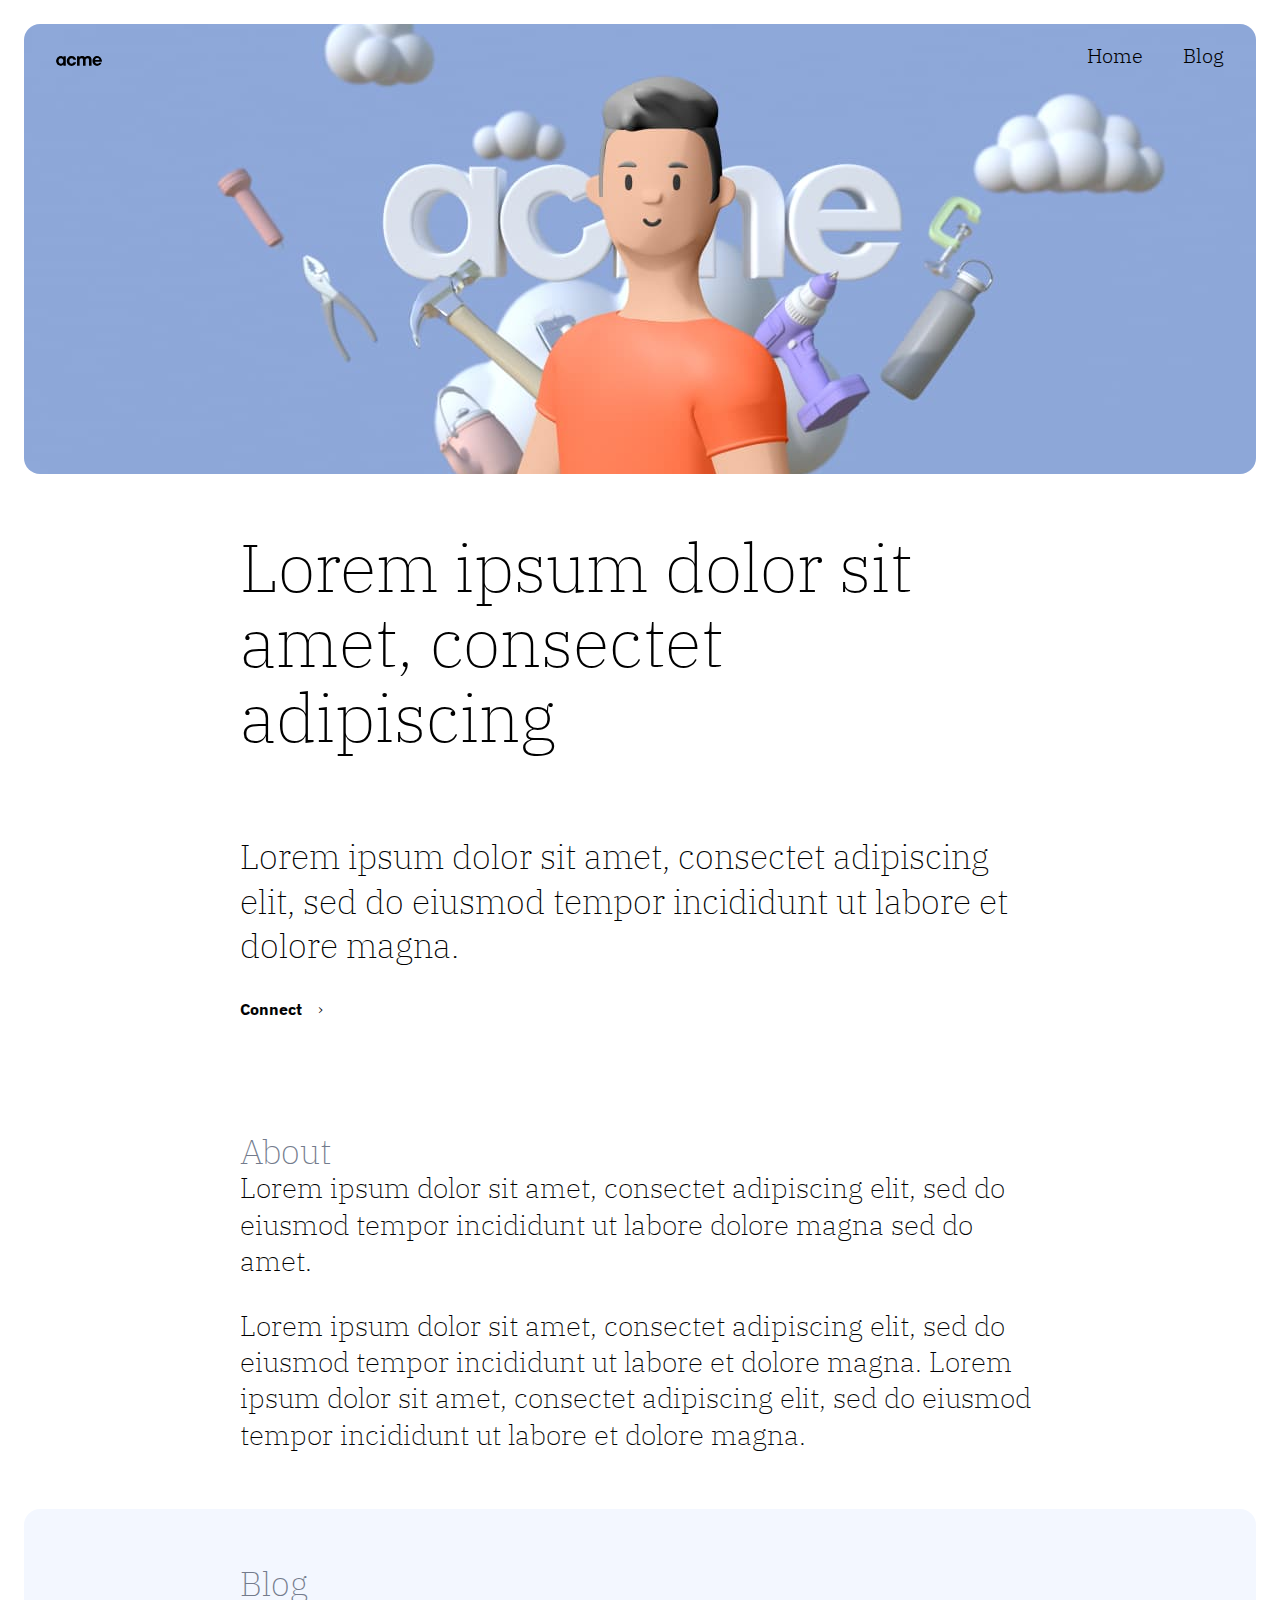
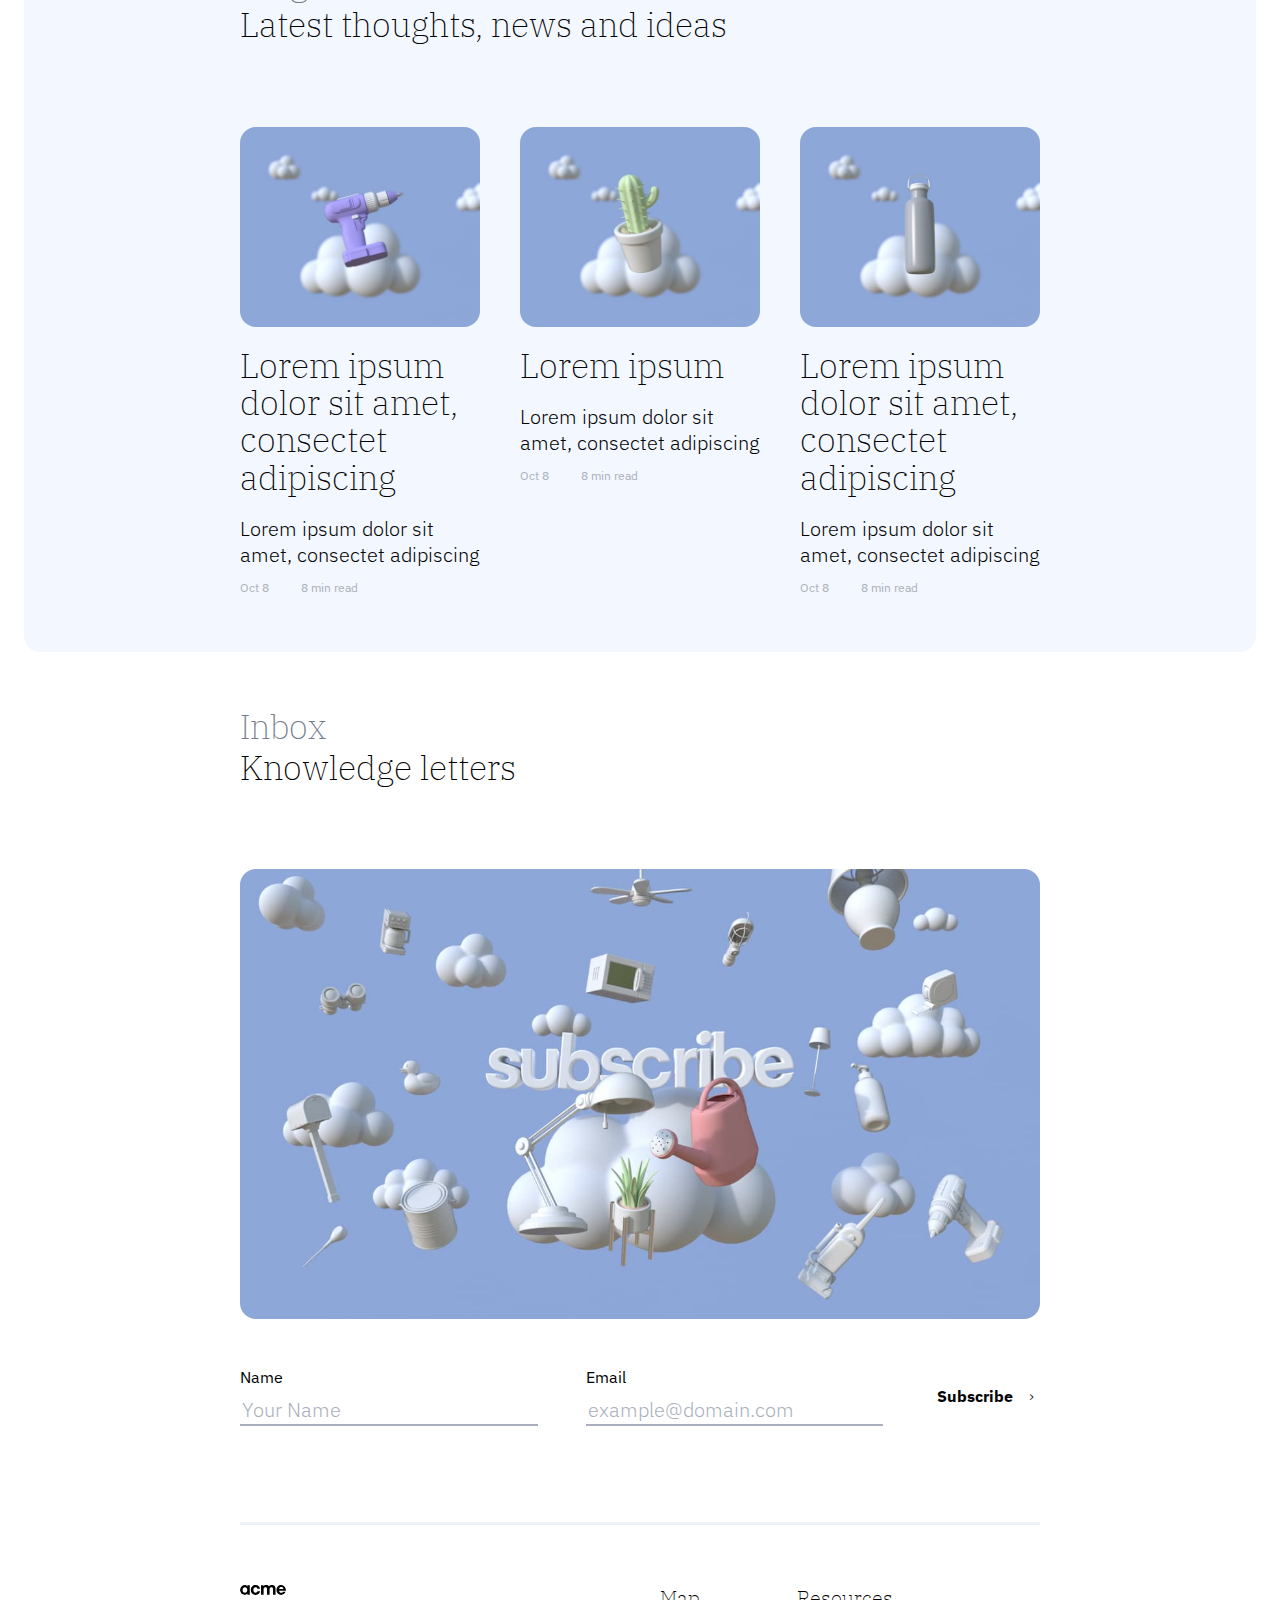
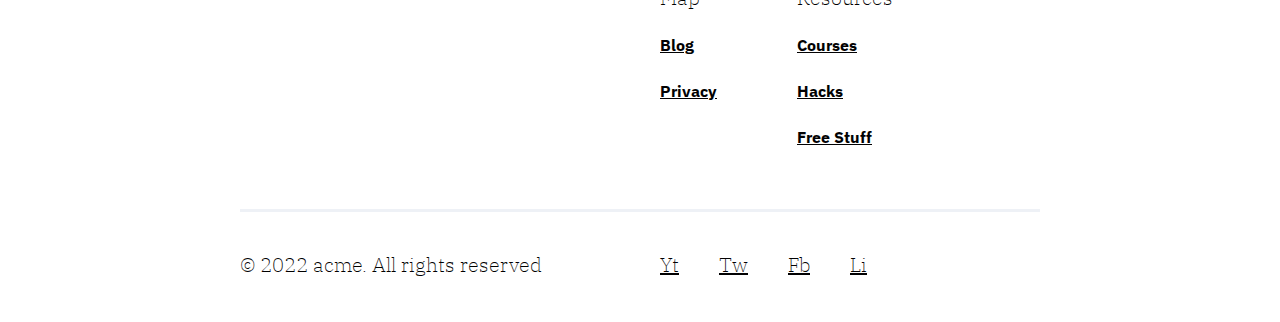
==== commit a6f34c90: "refactor cards with hover from containing block" ====
--- a/index.html
+++ b/index.html
@@ -69,8 +69,8 @@
 
         <div class="flex-split xl-spacer">
           <article class="article-preview flow-content">
-            <a href="" class="flow-content"
-              ><img src="img/blog-1.jpg" alt="electric drill" />
+            <img src="img/blog-1.jpg" alt="electric drill" />
+            <a href="#" class="flow-content">
               <h3>Lorem ipsum dolor sit amet, consectet adipiscing</h3>
               <p>Lorem ipsum dolor sit amet, consectet adipiscing</p>
             </a>
@@ -81,8 +81,10 @@
           </article>
           <article class="article-preview flow-content">
             <img src="img/blog-2.jpg" alt="cactus" />
-            <h3>Lorem ipsum</h3>
-            <p>Lorem ipsum dolor sit amet, consectet adipiscing</p>
+            <a href="#" class="flow-content">
+              <h3>Lorem ipsum</h3>
+              <p>Lorem ipsum dolor sit amet, consectet adipiscing</p>
+            </a>
             <div class="info">
               <time datetime="2020-10-08">Oct 8</time>
               <p>8 min read</p>
@@ -90,8 +92,10 @@
           </article>
           <article class="article-preview flow-content">
             <img src="img/blog-3.jpg" alt="insulated water bottle" />
-            <h3>Lorem ipsum dolor sit amet, consectet adipiscing</h3>
-            <p>Lorem ipsum dolor sit amet, consectet adipiscing</p>
+            <a href="#" class="flow-content">
+              <h3>Lorem ipsum dolor sit amet, consectet adipiscing</h3>
+              <p>Lorem ipsum dolor sit amet, consectet adipiscing</p>
+            </a>
             <div class="info">
               <time datetime="2020-10-08">Oct 8</time>
               <p>8 min read</p>
--- a/style.css
+++ b/style.css
@@ -393,23 +393,48 @@
     margin-right: 2rem;
 } 
 
-.article-preview:hover,
+/*.article-preview:hover,
 .article-preview:focus {
     cursor: pointer;
     box-shadow: rgba(0, 0, 0, 0.35) 0px 5px 15px;
     padding: .5rem;
     border-radius: var(--borderRad);
     transition: all 350ms ease-in-out;
-}
-
-.article-time {
-    font-size: var(--fs-200);
-    color: var(--clr-neutral-400);
+} */
+
+.article-preview {
+    position: relative;
+    z-index: 0;
 }
 
 .article-preview a {
+    display: block;
     text-decoration: none;
-    margin-left: auto;
+}
+
+.article-preview a:hover,
+.article-preview a:focus {
+    color: inherit;
+    
+}
+
+.article-preview a::before {
+    --offset: -1em;
+    content: "";
+    position: absolute;
+    top: var(--offset);
+    bottom: var(--offset);
+    left: var(--offset);
+    right: var(--offset);
+    z-index: 100;
+    border-radius: var(--borderRad);
+    box-shadow: 0 0.75rem 1.25rem rgba(0,0,0,.15 );
+    transition: opacity 350ms ease;
+    opacity: 0;
+}
+
+.article-preview:hover a::before {
+    opacity: 1;
 }
 
 /* CTA */
@@ -523,15 +548,6 @@
     grid-column: 1 / -1;
 }
 
-.article-preview:hover,
-.article-preview:focus {
-    cursor: pointer;
-    box-shadow: rgba(0, 0, 0, 0.35) 0px 5px 15px;
-    padding: .5rem;
-    border-radius: var(--borderRad);
-    transition: all 350ms ease-in-out;
-}
-
 @media (min-width: 30em) {
     .article-grid > *:not(:first-child) {
         grid-column: span 3;
